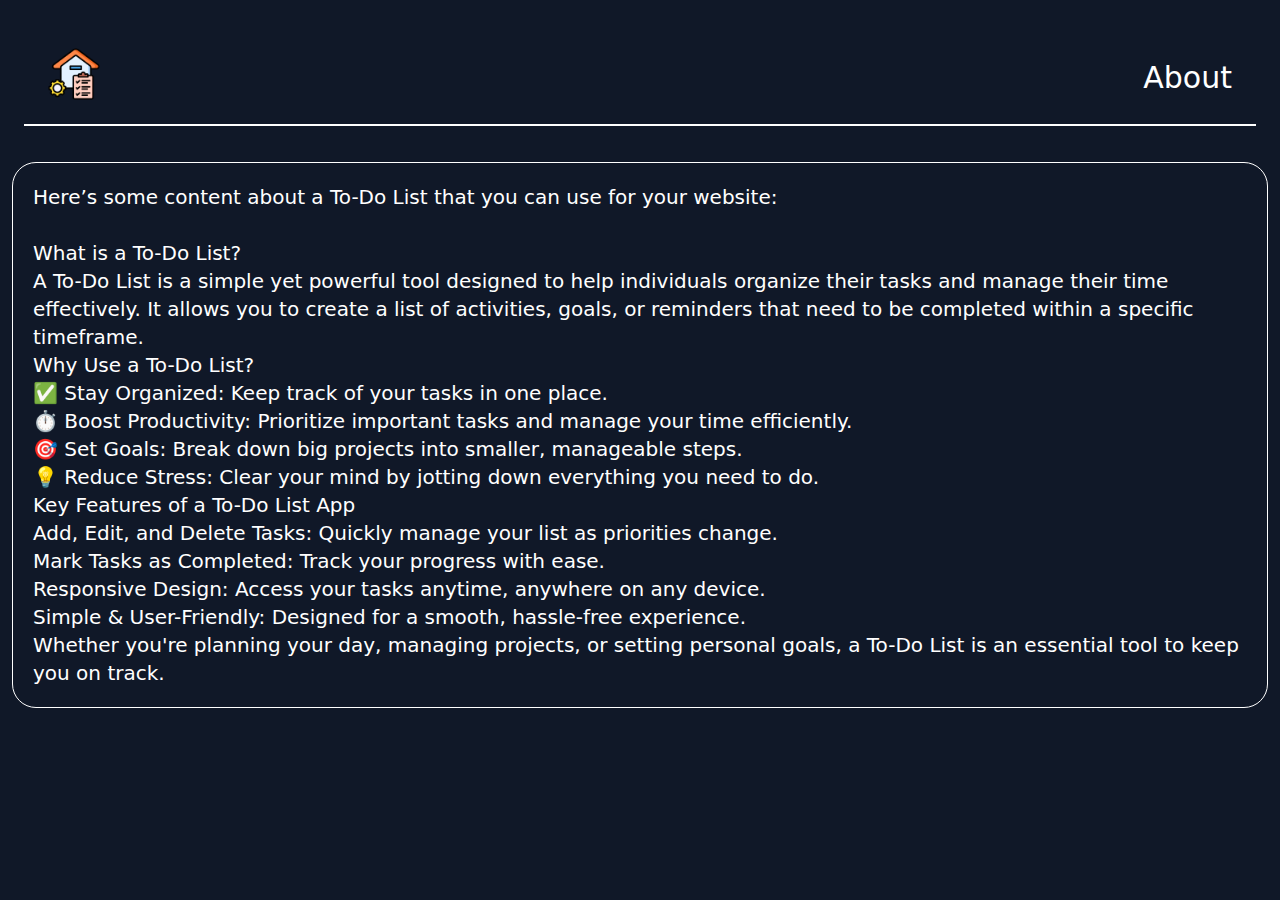
==== about.html @ 17de1c50 "Add files via upload" ====
<!DOCTYPE html>
<html lang="en">
<head>
    <meta charset="UTF-8">
    <meta name="viewport" content="width=device-width, initial-scale=1.0">
    <title>About | To-Do</title>
    <link rel="stylesheet" href="./output.css">
    <link rel="icon" href="photos/project.png" type="project/png"/>
</head>
<body class="bg-gray-900 text-white">
    <div class="p-6 m-6 flex justify-between border-b-2">
        <div><a href="index.html"><img class="h-13 cursor-pointer" src="photos/task-list.png" alt="Home"/></a></div>
        <div class="text-3xl mt-3">About</div>
      </div>
      <div class="p-3">
        <div class="text-xl text-wrap break-words border mx-auto p-5 rounded-3xl">

            Here’s some content about a To-Do List that you can use for your website: <br><br>
            
            What is a To-Do List?<br>
            A To-Do List is a simple yet powerful tool designed to help individuals organize their tasks and manage their time effectively. It allows you to create a list of activities, goals, or reminders that need to be completed within a specific timeframe. <br>
            
            Why Use a To-Do List? <br>
            ✅ Stay Organized: Keep track of your tasks in one place. <br>
            ⏱️ Boost Productivity: Prioritize important tasks and manage your time efficiently. <br>
            🎯 Set Goals: Break down big projects into smaller, manageable steps. <br>
            💡 Reduce Stress: Clear your mind by jotting down everything you need to do. <br>
            Key Features of a To-Do List App <br>
            Add, Edit, and Delete Tasks: Quickly manage your list as priorities change. <br>
            Mark Tasks as Completed: Track your progress with ease. <br>
            Responsive Design: Access your tasks anytime, anywhere on any device. <br>
            Simple & User-Friendly: Designed for a smooth, hassle-free experience. <br>
            Whether you're planning your day, managing projects, or setting personal goals, a To-Do List is an essential tool to keep you on track. <br>
                </div>

      </div>
      
            
</body>
</html>
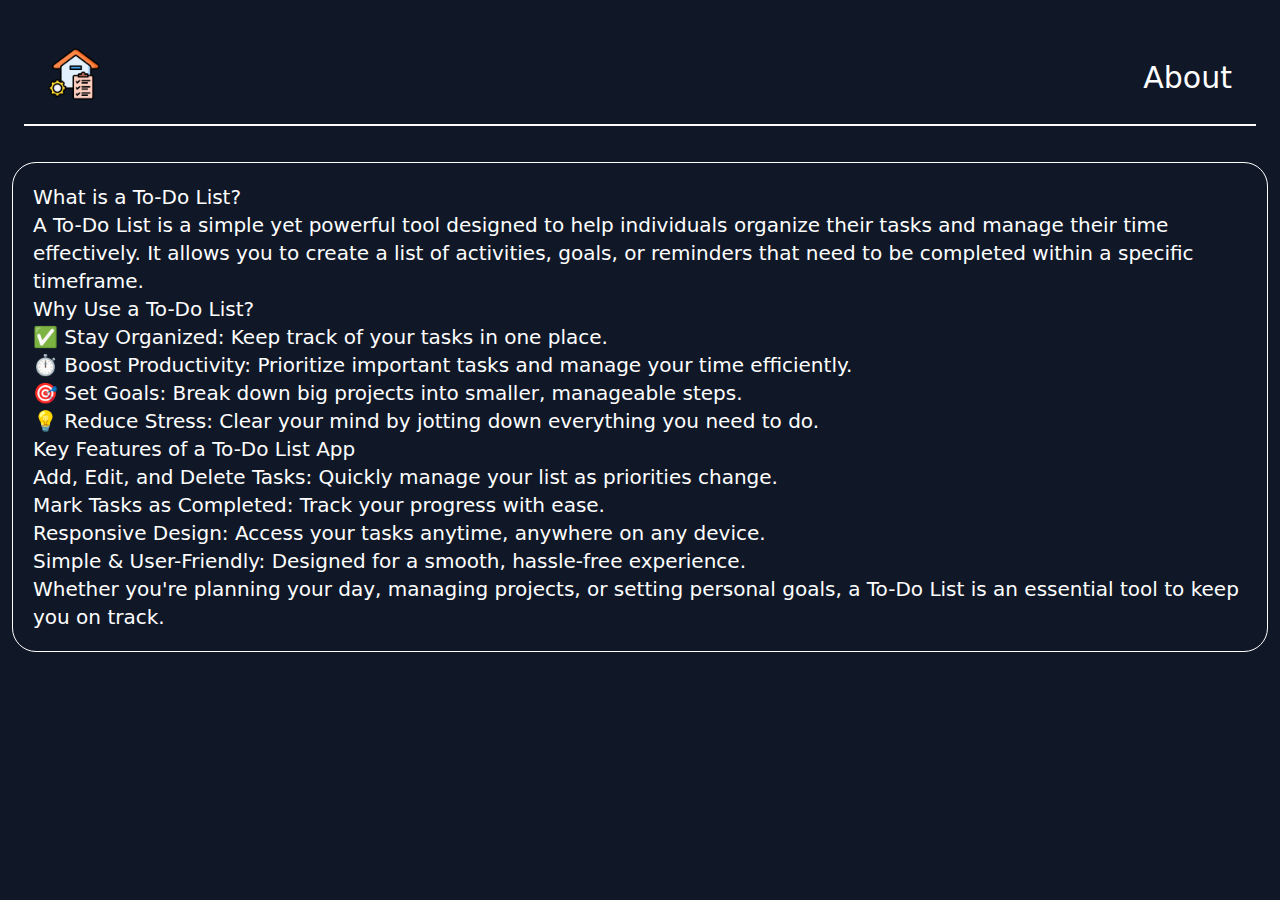
==== commit cbe17ca2: "Update about.html" ====
--- a/about.html
+++ b/about.html
@@ -15,7 +15,7 @@
       <div class="p-3">
         <div class="text-xl text-wrap break-words border mx-auto p-5 rounded-3xl">
 
-            Here’s some content about a To-Do List that you can use for your website: <br><br>
+
             
             What is a To-Do List?<br>
             A To-Do List is a simple yet powerful tool designed to help individuals organize their tasks and manage their time effectively. It allows you to create a list of activities, goals, or reminders that need to be completed within a specific timeframe. <br>
@@ -37,4 +37,4 @@
       
             
 </body>
-</html>+</html>
